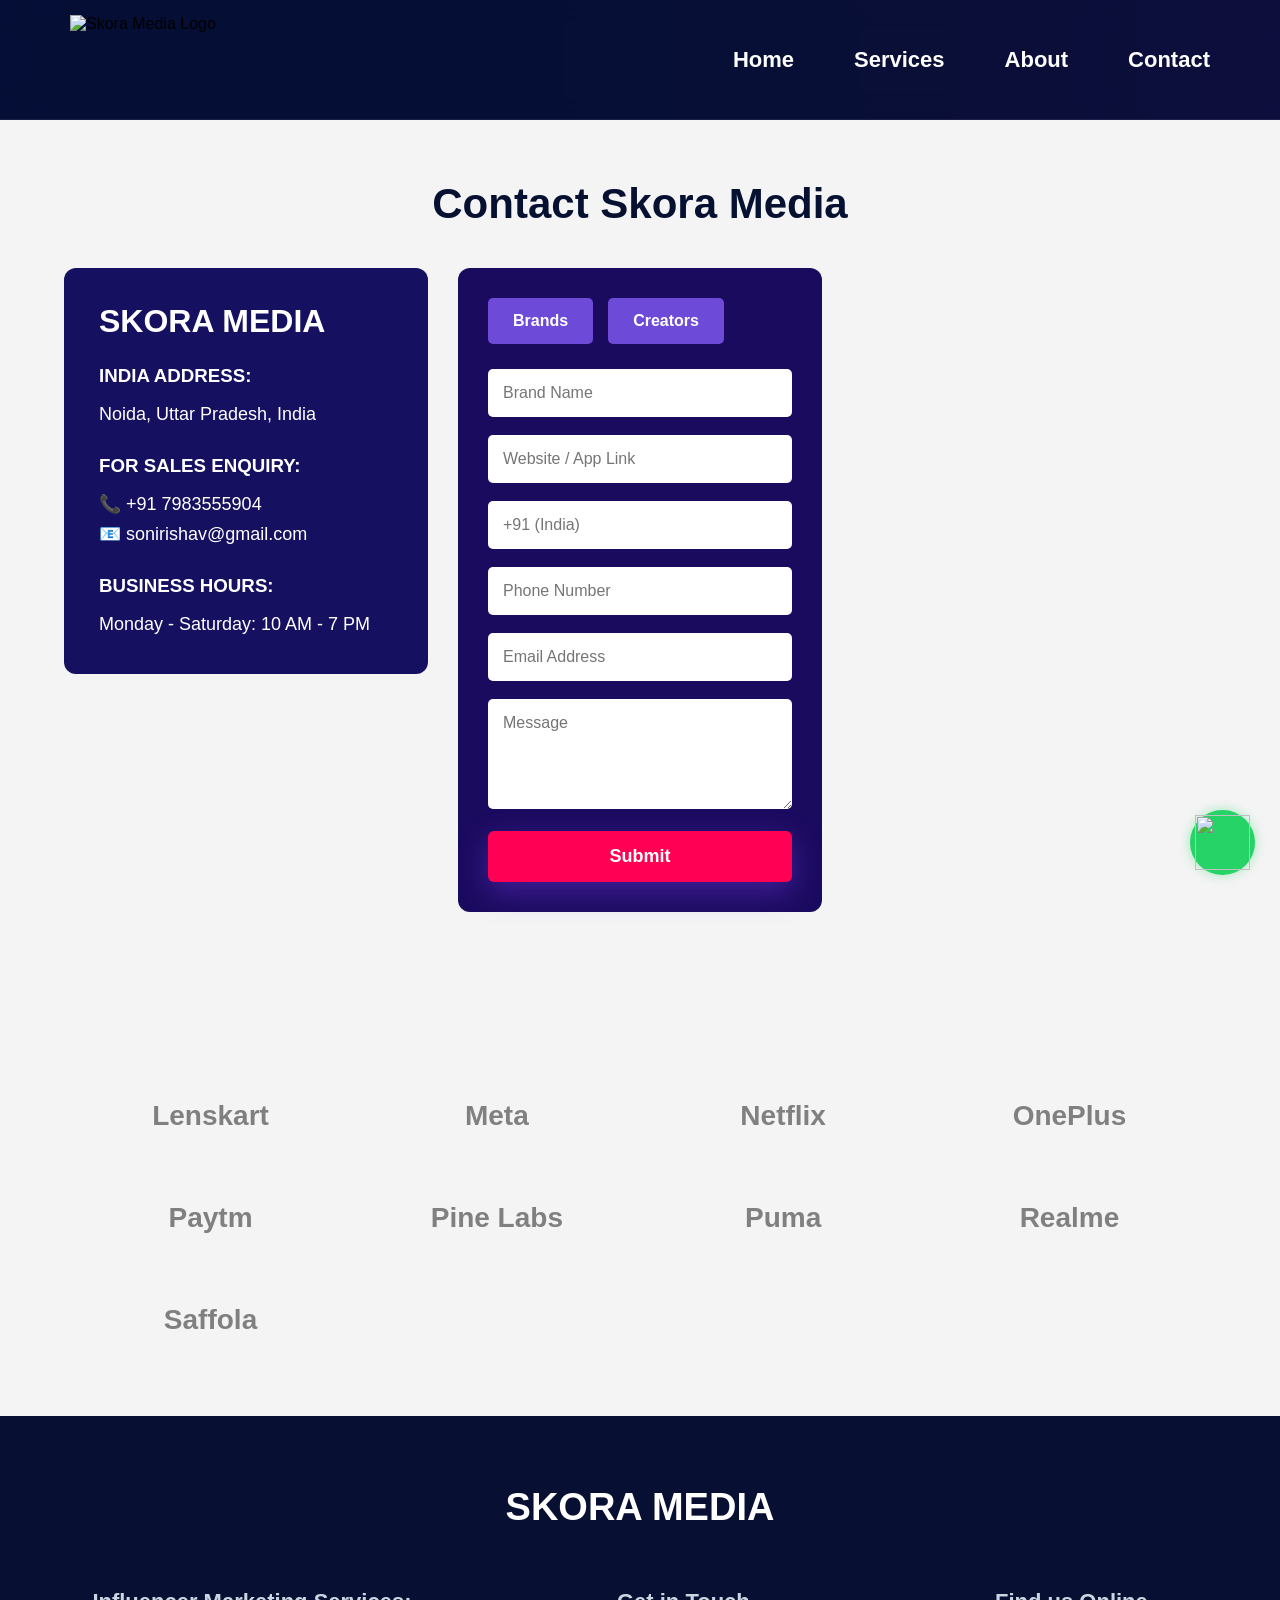
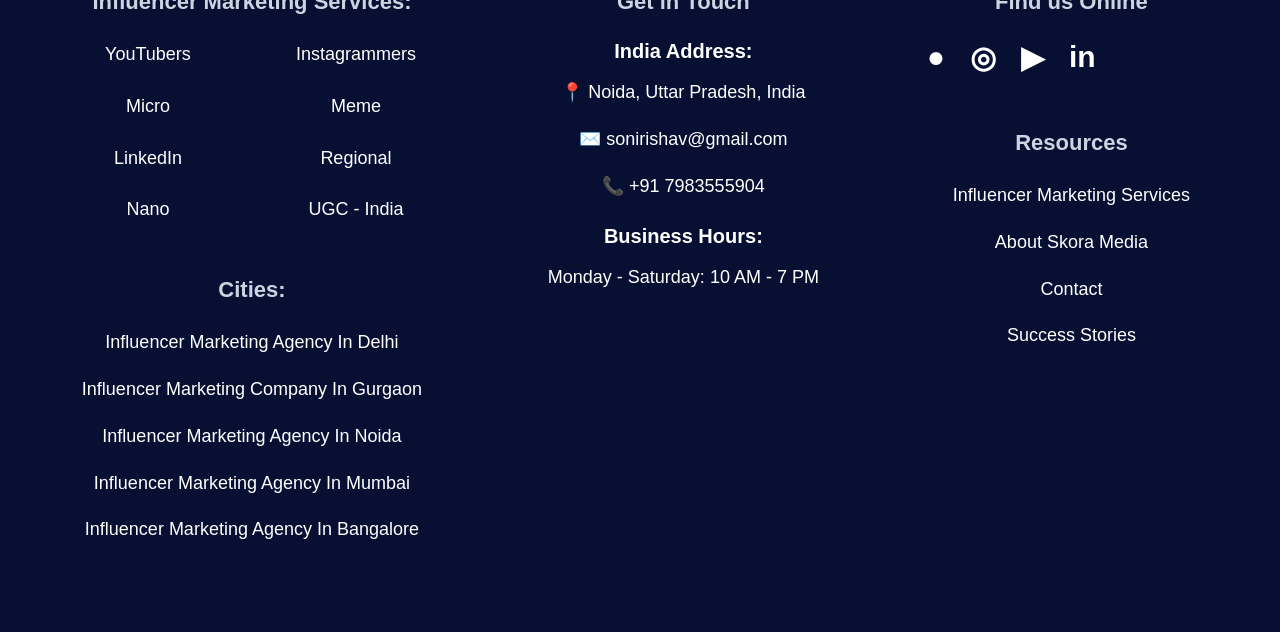
==== contact.html @ dc4158f2 "Add files via upload" ====
<!DOCTYPE html>
<html lang="en">
<head>
    <meta charset="UTF-8">
    <title>Contact Skora Media</title>
    <link rel="stylesheet" href="style.css">
</head>
<body>

<nav>
    <div class="logo">
        <img src="images/skora-logo.png" alt="Skora Media Logo">
    </div>

    <ul>
        <li><a href="index.html">Home</a></li>
        <li><a href="index.html#services">Services</a></li>
        <li><a href="index.html#about">About</a></li>
        <li><a href="contact.html">Contact</a></li>
    </ul>
</nav>

<section class="contact-page">
    <h1>Contact Skora Media</h1>

    <div class="contact-layout">

        <div class="contact-info">
            <h2>SKORA MEDIA</h2>

            <h3>INDIA ADDRESS:</h3>
            <p>Noida, Uttar Pradesh, India</p>

            <h3>FOR SALES ENQUIRY:</h3>
            <p>📞 +91 7983555904</p>
            <p>📧 sonirishav@gmail.com</p>

            <h3>BUSINESS HOURS:</h3>
            <p>Monday - Saturday: 10 AM - 7 PM</p>
        </div>

        <form class="contact-page-form">
            <div class="tabs">
                <span>Brands</span>
                <span>Creators</span>
            </div>

            <input type="text" placeholder="Brand Name">
            <input type="text" placeholder="Website / App Link">
            <input type="text" placeholder="+91 (India)">
            <input type="tel" placeholder="Phone Number">
            <input type="email" placeholder="Email Address">
            <textarea placeholder="Message"></textarea>

            <button type="submit">Submit</button>
        </form>

        <div class="map-box">
            <iframe
                src="https://www.google.com/maps?q=Noida,India&output=embed"
                width="100%"
                height="100%"
                style="border:0;"
                loading="lazy">
            </iframe>
        </div>

    </div>
</section>

<a href="https://wa.me/917983555904" class="whatsapp-btn" target="_blank">
    <img src="https://upload.wikimedia.org/wikipedia/commons/6/6b/WhatsApp.svg">
</a>
<section class="contact-brands">
    <div class="brand-logo-grid">
        <span>Lenskart</span>
        <span>Meta</span>
        <span>Netflix</span>
        <span>OnePlus</span>
        <span>Paytm</span>
        <span>Pine Labs</span>
        <span>Puma</span>
        <span>Realme</span>
        <span>Saffola</span>
    </div>
</section>

<footer class="contact-footer">
    <div class="footer-logo">
        <h2>SKORA MEDIA</h2>
    </div>

    <div class="footer-grid">

        <div>
            <h3>Influencer Marketing Services:</h3>
            <div class="footer-links-two">
                <a href="#">YouTubers</a>
                <a href="#">Instagrammers</a>
                <a href="#">Micro</a>
                <a href="#">Meme</a>
                <a href="#">LinkedIn</a>
                <a href="#">Regional</a>
                <a href="#">Nano</a>
                <a href="#">UGC - India</a>
            </div>

            <h3>Cities:</h3>
            <a href="#">Influencer Marketing Agency In Delhi</a>
            <a href="#">Influencer Marketing Company In Gurgaon</a>
            <a href="#">Influencer Marketing Agency In Noida</a>
            <a href="#">Influencer Marketing Agency In Mumbai</a>
            <a href="#">Influencer Marketing Agency In Bangalore</a>
        </div>

        <div>
            <h3>Get in Touch</h3>

            <h4>India Address:</h4>
            <p>📍 Noida, Uttar Pradesh, India</p>
            <p>✉️ sonirishav@gmail.com</p>
            <p>📞 +91 7983555904</p>

            <h4>Business Hours:</h4>
            <p>Monday - Saturday: 10 AM - 7 PM</p>
        </div>

        <div>
            <h3>Find us Online</h3>

            <div class="social-icons">
                <span>●</span>
                <span>◎</span>
                <span>▶</span>
                <span>in</span>
            </div>

            <h3>Resources</h3>
            <a href="index.html#services">Influencer Marketing Services</a>
            <a href="index.html#about">About Skora Media</a>
            <a href="index.html#contact">Contact</a>
            <a href="index.html#success">Success Stories</a>
        </div>

    </div>
</footer>

</body>
</html>
---- style.css ----
*{
    margin:0;
    padding:0;
    box-sizing:border-box;
    font-family:Arial, sans-serif;
}

html{
    scroll-behavior:smooth;
}

body{
    background:
    radial-gradient(circle at 15% 30%, rgba(120,0,255,0.25), transparent 30%),
    radial-gradient(circle at 90% 50%, rgba(140,0,255,0.25), transparent 35%),
    linear-gradient(
        90deg,
        #020b3f 0%,
        #03185a 40%,
        #1d1464 70%,
        #3b118b 100%
    );
}

/* Navbar */
nav{
    height: 120px;
    display:flex;
    justify-content:space-between;
    align-items:center;
    padding:0 70px;
    background: rgba(7,15,47,0.85);
    backdrop-filter: blur(15px);
    border-bottom:1px solid rgba(255,255,255,0.08);
    overflow: visible;
}

.logo img{
    width: 280px;
    height: auto;
    display: block;
}


ul{
    display:flex;
    list-style:none;
    gap:60px;
}

ul li a{
    color:white;
    text-decoration:none;
    font-size:22px;
    font-weight:600;
}
ul li a{
    color:white;
    text-decoration:none;
    font-size:22px;
    font-weight:600;
}

/* YAHAN NICHE PASTE KARO */

ul li{
    position: relative;
}


/* Iske baad tumhara purana code */
nav ul li:first-child a::after

nav ul li:first-child a::after{
    content: "";
    position: absolute;
    left: 0;
    bottom: -28px;
    width: 70px;
    height: 4px;
    background: #7b4dff;
}

ul li a:hover{
    color:#facc15;
}

/* Hero */
.hero{
    min-height:100vh;
    display:grid;
    grid-template-columns:42% 52%;
    align-items:center;
    justify-content:space-between;
    padding:60px 70px 80px;
    gap:40px;
    background:
        radial-gradient(circle at 72% 20%, rgba(124,58,237,0.45), transparent 35%),
        radial-gradient(circle at 25% 75%, rgba(236,72,153,0.20), transparent 30%),
        #070f2f;
    overflow:hidden;
    align-items: center;
padding-top: 20px;
}

.hero-left{
    z-index:5;
    margin-top: -80px;
}

.hero-left h1{
    font-size:72px;
    line-height:1.1;
    margin-bottom:28px;
    font-weight:900;
    color:white;
    text-shadow:0 4px 20px rgba(0,0,0,0.3);
}


.hero-left h1 span{
    background:linear-gradient(90deg,#7c3aed,#06b6d4);
    -webkit-background-clip:text;
    color:transparent;
}

.hero-left p{
    font-size:22px;
    line-height:1.8;
    color:#e5e7eb;
    margin-bottom:35px;
}

button{
    background:linear-gradient(90deg,#7c3aed,#ec4899);
    color:white;
    border:none;
    padding:16px 34px;
    border-radius:50px;
    font-size:18px;
    font-weight:700;
    cursor:pointer;
    transition:0.3s;
    box-shadow:0 10px 30px rgba(124,58,237,0.4);
}

button:hover{
    transform:translateY(-5px);
    box-shadow:0 15px 40px rgba(124,58,237,0.6);
}


/* Hero Images */
.hero-right{
    position: relative;
    width: 650px;
    height: 800px;
}
.hero-right::before{
    content:"";
    position:absolute;
    width:520px;
    height:520px;
    background:radial-gradient(circle,#7c3aed,transparent 65%);
    filter:blur(85px);
    opacity:0.45;
    right:20px;
    top:40px;
}

.video-card{
    border-radius: 24px;
    overflow: hidden;
    box-shadow: 0 25px 60px rgba(0,0,0,0.35);
    border: 1px solid rgba(255,255,255,0.15);
}


.video-card:hover{
    transform: translateY(-8px);
    transition: 0.4s ease;
}

.video-card img{
    width:100%;
    height:100%;
    object-fit:cover;
    border-radius:30px;
}
.video-card video{
    width: 100%;
    height: 100%;
    object-fit: cover;
    display: block;
}


/* Only 3 premium cards */
.card1{
    position: absolute;
    width: 360px;
    height: 220px;
    top: 20px;
    left: 220px;
}

.card2{
    position: absolute;
    width: 360px;
    height: 220px;
    top: 270px;
    left: 120px;
}

.card3{
    position: absolute;
    width: 360px;
    height: 220px;
    top: 520px;
    left: 220px;
}
.card5{
    display:none;
}

/* Stats */
.stats{
    grid-column:1 / -1;
    display:flex;
    justify-content:center;
    align-items:center;
    gap:70px;
    padding:50px 30px;

    background: linear-gradient(
    90deg,
    #06145f 0%,
    #03185a 40%,
    #1d1464 70%,
    #3b118b 100%
    );

    border:1px solid rgba(255,255,255,0.08);
    border-radius:25px;
    max-width:1200px;
    width:100%;
    margin:30px auto 0;
    box-shadow:0 20px 55px rgba(0,0,0,0.45);
}

.stats div{
    text-align:center;
}

.stats h2{
    color:#facc15;
    font-size:48px;
    margin-bottom:8px;
}

.stats p{
    font-size:18px;
    color:#cbd5e1;
}

/* Services */
.services{
    padding:90px 80px;
    text-align:center;
    background:linear-gradient(180deg,#070f2f,#0b1437);
}

.services h2{
    font-size:45px;
    margin-bottom:45px;
    color:white;
}

.service-container{
    display:grid;
    grid-template-columns:repeat(2,1fr);
    gap:28px;
    max-width:1200px;
    margin:0 auto;
}

.card{
    background:rgba(22,33,62,0.86);
    border:1px solid rgba(255,255,255,0.10);
    backdrop-filter:blur(10px);
    padding:35px;
    border-radius:22px;
    text-align:left;
    box-shadow:0 18px 45px rgba(0,0,0,0.38);
    transition:0.3s;
}

.card:hover{
    transform:translateY(-10px);
    border:1px solid #8b5cf6;
}

.card h3{
    color:#8b5cf6;
    font-size:25px;
    margin-bottom:16px;
}

.card p{
    font-size:18px;
    line-height:1.7;
}

/* About + Contact */
#about p,
#contact p{
    max-width:850px;
    margin:12px auto;
    font-size:20px;
    line-height:1.8;
    text-align:center;
}

#contact .card{
    max-width:700px;
    margin:0 auto;
    text-align:center;
}

/* Footer */
footer{
    text-align:center;
    padding:30px;
    background:#050b24;
}

footer p{
    font-size:17px;
    color:#cbd5e1;
}

/* Mobile */
@media(max-width:768px){

    nav{
        flex-direction:column;
        gap:18px;
        padding:20px;
    }

    ul{
        flex-wrap:wrap;
        justify-content:center;
        gap:18px;
    }

    .hero{
        grid-template-columns:1fr;
        padding:50px 20px;
        text-align:center;
    }

    .hero-left h1{
        font-size:42px;
    }

    .hero-left p{
        font-size:18px;
    }

    .hero-right{
        width:100%;
        height:560px;
    }

    .video-card{
        border-radius:24px;
    }

    .video-card img{
        border-radius:24px;
    }

    .card1{
        width:180px;
        height:230px;
        top:0;
        left:50%;
        transform:translateX(-50%);
    }

    .card2{
        width:160px;
        height:210px;
        top:220px;
        left:25px;
    }

    .card3{
        width:160px;
        height:210px;
        top:220px;
        right:25px;
        left:auto;
    }

    .stats{
        flex-wrap:wrap;
        gap:25px;
        padding:35px 20px;
    }

    .stats div{
        width:40%;
    }

    .stats h2{
        font-size:34px;
    }

    .services{
        padding:60px 20px;
    }

    .service-container{
        grid-template-columns:1fr;
    }
}
.why-choose{
    padding:90px 80px;
    background:#070f2f;
    text-align:center;
}

.why-choose h2{
    font-size:45px;
    margin-bottom:45px;
}

.why-container{
    display:grid;
    grid-template-columns:repeat(4, minmax(220px,1fr));
    gap:25px;
    max-width:1200px;
    margin:0 auto;
}

.why-box{
    background:rgba(22,33,62,0.9);
    border:1px solid rgba(255,255,255,0.1);
    padding:30px;
    border-radius:22px;
    transition:0.3s;
}

.why-box:hover{
    transform:translateY(-10px);
    border-color:#8b5cf6;
}

.why-box h3{
    color:#facc15;
    margin-bottom:15px;
}

.why-box p{
    color:#cbd5e1;
    line-height:1.6;
}

@media(max-width:768px){
    .why-choose{
        padding:60px 20px;
    }

    .why-container{
        grid-template-columns:1fr;
    }
}
.process{
    padding:100px 80px;
    text-align:center;
    background:#0b1437;
}

.process h2{
    font-size:45px;
    margin-bottom:60px;
}

.process-container{
    display:flex;
    justify-content:center;
    gap:30px;
    flex-wrap:wrap;
}

.process-step{
    width:250px;
    padding:35px;
    background:rgba(255,255,255,0.05);
    border-radius:25px;
    border:1px solid rgba(255,255,255,0.08);
    transition:0.4s;
}

.process-step:hover{
    transform:translateY(-10px);
    border-color:#8b5cf6;
}

.process-step span{
    font-size:40px;
    font-weight:bold;
    color:#facc15;
}

.process-step h3{
    margin:15px 0;
}

.process-step p{
    color:#cbd5e1;
}
.brands{
    padding:80px 20px;
    text-align:center;
    background:#070f2f;
}

.brands h2{
    font-size:42px;
    margin-bottom:40px;
}

.brand-slider{
    overflow:hidden;
    max-width:1100px;
    margin:auto;
}

.brand-track{
    display:flex;
    gap:70px;
    animation:scrollBrands 15s linear infinite;
}

.brand-track span{
    font-size:32px;
    font-weight:bold;
    color:#cbd5e1;
    white-space:nowrap;
}

@keyframes scrollBrands{
    0%{
        transform:translateX(0);
    }
    100%{
        transform:translateX(-50%);
    }
}
.testimonials{
    padding:100px 80px;
    text-align:center;
    background:#070f2f;
}

.testimonials h2{
    font-size:48px;
    margin-bottom:50px;
}

.testimonial-container{
    display:grid;
    grid-template-columns:repeat(3,1fr);
    gap:30px;
    max-width:1200px;
    margin:0 auto;
}

.testimonial-card{
    background:rgba(22,33,62,0.88);
    border:1px solid rgba(255,255,255,0.1);
    padding:35px;
    border-radius:24px;
    text-align:left;
    box-shadow:0 18px 45px rgba(0,0,0,0.35);
}

.testimonial-card p{
    font-size:18px;
    line-height:1.7;
    color:#e5e7eb;
    margin-bottom:25px;
}

.testimonial-card h3{
    color:#facc15;
    margin-bottom:10px;
    font-size:22px;
}

.testimonial-card span{
    font-size:20px;
}

@media(max-width:768px){
    .testimonial-container{
        grid-template-columns:1fr;
    }

    .testimonials{
        padding:60px 20px;
    }
}

@media(max-width:768px){
    .testimonial-container{
        grid-template-columns:1fr;
    }

    .testimonials{
        padding:60px 20px;
    }
}
.footer{
    background:#050b25;
    padding:70px 80px 20px;
    border-top:1px solid rgba(255,255,255,0.08);
}

.footer-container{
    display:grid;
    grid-template-columns:2fr 1fr 1fr 1fr;
    gap:40px;
}

.footer-col h2{
    color:#8b5cf6;
    margin-bottom:15px;
}

.footer-col h3{
    margin-bottom:15px;
    color:#facc15;
}

.footer-col p,
.footer-col a{
    color:#cbd5e1;
    text-decoration:none;
    display:block;
    margin-bottom:12px;
    transition:0.3s;
}

.footer-col a:hover{
    color:#8b5cf6;
}

.footer-bottom{
    text-align:center;
    margin-top:40px;
    padding-top:20px;
    border-top:1px solid rgba(255,255,255,0.08);
    color:#94a3b8;
}

@media(max-width:768px){

    .footer{
        padding:50px 20px;
    }

    .footer-container{
        grid-template-columns:1fr;
        text-align:center;
    }
}
.why-choose,
.process,
.testimonials,
.services,
.brands{
    width:100%;
    max-width:100%;
    margin:0;
}

.why-container,
.process-container,
.testimonial-container{
    max-width:1200px;
    width:100%;
    margin:0 auto;
}

.testimonial-container{
    display:grid !important;
    grid-template-columns:repeat(3, 1fr) !important;
    gap:30px !important;
}

.testimonial-card{
    min-height:260px;
    text-align:left !important;
}

@media(max-width:768px){
    .testimonial-container{
        grid-template-columns:1fr !important;
    }
}
.process{
    padding:60px 10%;
    background:#0b1437;
    text-align:center;
}

.process h2{
    font-size:42px;
    color:white;
    margin-bottom:50px;
}

.process-container{
    display:flex;
    justify-content:center;
    gap:25px;
    flex-wrap:wrap;
}


.process-step{
    width:250px;
    padding:30px 20px;
    background:#16224f;
    border-radius:15px;
    color:white;
    transition:0.3s;
    border:1px solid rgba(255,255,255,0.1);
}

.process-step:hover{
    transform:translateY(-10px);
}

.process-step span{
    font-size:40px;
    font-weight:bold;
    color:#ff4d4d;
}

.process-step h3{
    color:white;
    margin:15px 0;
}

.process-step p{
    font-size: 15px;
    color: #555;
    line-height: 1.6;
}
.hero h1 {
  font-size: 64px;
  line-height: 1.15;
  letter-spacing: -1px;
}

.hero p {
  max-width: 650px;
  line-height: 1.7;
}

.hero button,
.hero a.btn,
.contact-btn {
  box-shadow: 0 0 28px rgba(139, 92, 246, 0.45);
  transition: 0.3s ease;
}

.hero button:hover,
.hero a.btn:hover,
.contact-btn:hover {
  transform: translateY(-4px);
}

.card,
.service-card,
.stat-box {
  transition: 0.3s ease;
}

.card:hover,
.service-card:hover,
.stat-box:hover {
  transform: translateY(-8px);
  box-shadow: 0 20px 50px rgba(139, 92, 246, 0.18);
}
/* premium aniimation */
.video-card{
  animation: floatCard 4s ease-in-out infinite;
}

.card2{
  animation-delay: .5s;
}

.card3{
  animation-delay: 1s;
}

@keyframes floatCard{
  0%{ transform: translateY(0); }
  50%{ transform: translateY(-18px); }
  100%{ transform: translateY(0); }
}

.hero-right::before{
  content:"";
  position:absolute;
  width:420px;
  height:420px;
  background:#8b5cf6;
  filter:blur(140px);
  opacity:.35;
  border-radius:50%;
  z-index:-1;
}
.video-card{
  overflow: hidden;
}

.video-card video{
  width: 100%;
  height: 100%;
  object-fit: cover;
  border-radius: 20px;
  display: block;
}
.video-card{
  overflow:hidden;
  background-image:url("images/creator1.jpg.jpg");
  background-size:cover;
  background-position:center;
}

.video-card video{
  width:100%;
  height:100%;
  object-fit:cover;
  display:block;
}
.video-card video{
  width:100%;
  height:100%;
  object-fit:cover;
  border-radius:20px;
  display:block;
}
.video-card{
  overflow: hidden;
}

.video-card video{
  width: 100%;
  height: 100%;
  object-fit: cover;
  border-radius: 20px;
  display: block;
}
.video-card video{
    width:100%;
    height:100%;
    object-fit:cover;
    border-radius:20px;
    display:block;
}
.video-card video {
  width: 100%;
  height: 100%;
  object-fit: cover;
  border-radius: 25px;
  display: block;
}
.video-card video{
    width:100%;
    height:100%;
    object-fit:cover;
    border-radius:25px;
    box-shadow: 0 15px 40px rgba(138, 43, 226, 0.4);
}
@media (max-width: 768px){
    .hero-right{
        width: 100%;
        height: auto;
        display: flex;
        flex-direction: column;
        gap: 18px;
        margin-top: 40px;
    }

    .video-card{
        position: relative;
        width: 100%;
        height: 210px;
        top: auto;
        left: auto;
        border-radius: 20px;
    }

    .video-card video{
        border-radius: 20px;
    }
}
.video-card3{
    display: contents;
}

.card3{
    left: 120px !important;
    right: auto !important;
    transform: none !important;
}
@media (max-width: 768px){
    .card1,
    .card2,
    .card3{
        width: 100% !important;
        left: 0 !important;
        right: 0 !important;
        margin: 0 auto !important;
    }
}
@media (max-width: 768px){

    nav{
        background: white;
        padding: 18px 25px;
    }

    .logo{
        color: #111;
        font-size: 28px;
        background : transparent;
    }

    nav ul{
        display: none;
    }

    .hero{
        flex-direction: column;
        text-align: center;
        padding: 45px 25px;
        min-height: auto;
    }

    .hero-left h1{
        font-size: 48px;
        line-height: 1.35;
    }

    .hero-left p{
        font-size: 22px;
        line-height: 1.8;
        max-width: 420px;
        margin: 25px auto;
    }

    .hero-left button{
        display: none;
    }

    .hero-right{
        margin-top: 30px;
        width: 100%;
    }
}
.contact-section{
    padding:80px 10%;
    background:#111;
}

.contact-container{
    display:flex;
    justify-content:space-between;
    align-items:center;
    gap:50px;
    flex-wrap:wrap;
}

.contact-text{
    flex:1;
}

.contact-text h2{
    font-size:42px;
    color:#fff;
    margin-bottom:20px;
}

.contact-text p{
    color:#bbb;
    line-height:1.8;
}

.contact-form{
    flex:1;
    background:rgba(255,255,255,0.05);
    padding:30px;
    border-radius:20px;
    border:1px solid rgba(255,255,255,0.1);
}

.contact-form input,
.contact-form textarea{
    width:100%;
    padding:15px;
    margin-bottom:15px;
    border:none;
    border-radius:10px;
    background:rgba(255,255,255,0.08);
    color:white;
}

.contact-form textarea{
    height:120px;
    resize:none;
}

.contact-form button{
    width:100%;
    padding:15px;
    background:#7b61ff;
    color:white;
    border:none;
    border-radius:10px;
    font-size:16px;
    font-weight:bold;
    cursor:pointer;
}
@media (max-width:768px){

    .contact-container{
        flex-direction:column;
    }

    .contact-text{
        text-align:center;
    }

    .contact-text h2{
        font-size:32px;
    }

    .contact-form{
        width:100%;
    }

}
.contact-form{
    box-shadow:0 0 30px rgba(123,97,255,0.25);
}

.contact-form input:focus,
.contact-form textarea:focus{
    outline:none;
    box-shadow:0 0 15px rgba(123,97,255,0.5);
}

.contact-form button:hover{
    background:#5f45ff;
    transform:translateY(-3px);
    transition:0.3s;
}
.process-section{
    padding:80px 10%;
    background: transparent;
    text-align:center;
}

.process-section h2{
    color:#fff;
    font-size:42px;
    margin-bottom:50px;
}

.process-container{
    display:grid;
    grid-template-columns:repeat(auto-fit,minmax(250px,1fr));
    gap:25px;
}

.process-box{
    background:rgba(255,255,255,0.05);
    border:1px solid rgba(255,255,255,0.1);
    border-radius:20px;
    padding:30px;
    transition:0.3s;
}

.process-box:hover{
    transform:translateY(-10px);
    box-shadow:0 0 25px rgba(123,97,255,0.4);
}

.process-box span{
    display:inline-block;
    font-size:40px;
    font-weight:bold;
    color:#7b61ff;
    margin-bottom:15px;
}

.process-box h3{
    color:#fff;
    margin-bottom:15px;
}

.process-box p{
    color:#bbb;
    line-height:1.6;
}
.influencer-section{
    padding:80px 10%;
    text-align:center;
    background: transparent;
}

.influencer-section h2{
    font-size:42px;
    color:#fff;
    margin-bottom:15px;
}

.influencer-section p{
    color:#bbb;
    margin-bottom:40px;
}

.influencer-grid{
    display:grid;
    grid-template-columns:repeat(auto-fit,minmax(250px,1fr));
    gap:25px;
}

.influencer-card{
    background:rgba(255,255,255,0.05);
    border:1px solid rgba(255,255,255,0.1);
    padding:35px;
    border-radius:20px;
    color:#fff;
    font-size:20px;
    font-weight:600;
    transition:0.3s;
}

.influencer-card:hover{
    transform:translateY(-10px);
    box-shadow:0 0 25px rgba(123,97,255,0.4);
    border-color:#7b61ff;
}
.campaign-results{
    padding:80px 10%;
    text-align:center;
    background: transparent;
}

.campaign-results h2{
    font-size:42px;
    color:#fff;
    margin-bottom:15px;
}

.campaign-results > p{
    color:#bbb;
    margin-bottom:45px;
}

.results-grid{
    display:grid;
    grid-template-columns:repeat(auto-fit,minmax(220px,1fr));
    gap:25px;
}

.result-card{
    background:rgba(255,255,255,0.06);
    border:1px solid rgba(255,255,255,0.12);
    border-radius:20px;
    padding:35px 20px;
    transition:0.3s;
}

.result-card h3{
    font-size:42px;
    color:#7b61ff;
    margin-bottom:10px;
}

.result-card p{
    color:#fff;
    font-size:18px;
}

.result-card:hover{
    transform:translateY(-10px);
    box-shadow:0 0 25px rgba(123,97,255,0.4);
}
.faq-section{
    padding:80px 10%;
    background:#111;
    text-align:center;
}

.faq-section h2{
    font-size:42px;
    color:#fff;
    margin-bottom:50px;
}

.faq-container{
    max-width:900px;
    margin:auto;
}

.faq-item{
    background:rgba(255,255,255,0.05);
    border:1px solid rgba(255,255,255,0.1);
    border-radius:15px;
    padding:25px;
    margin-bottom:20px;
    text-align:left;
    transition:0.3s;
}

.faq-item:hover{
    transform:translateY(-5px);
    box-shadow:0 0 20px rgba(123,97,255,0.3);
}

.faq-item h3{
    color:#fff;
    margin-bottom:10px;
}

.faq-item p{
    color:#bbb;
    line-height:1.7;
}
.case-study-section{
    padding:80px 10%;
    text-align:center;
    background: transparent;
}

.case-study-section h2{
    color:#fff;
    font-size:42px;
    margin-bottom:15px;
}

.case-study-section p{
    color:#bbb;
    margin-bottom:40px;
}

.case-study-grid{
    display:grid;
    grid-template-columns:repeat(auto-fit,minmax(280px,1fr));
    gap:25px;
}

.case-study-card{
    background:rgba(255,255,255,0.05);
    border:1px solid rgba(255,255,255,0.1);
    border-radius:20px;
    padding:30px;
    transition:0.4s;
}

.case-study-card:hover{
    transform:translateY(-10px);
    box-shadow:0 0 25px rgba(123,97,255,0.4);
    border-color:#7b61ff;
}

.case-study-card h3{
    color:#fff;
    margin-bottom:15px;
}

.case-study-card p{
    color:#bbb;
    line-height:1.7;
}

.case-study-card span{
    color:#7b61ff;
    font-size:18px;
    font-weight:bold;
}
.whatsapp-btn{
  position: fixed;
  right: 25px;
  bottom: 25px;
  width: 65px;
  height: 65px;
  background: #25D366;
  border-radius: 50%;
  display: flex;
  align-items: center;
  justify-content: center; 
  box-shadow: 0 0 12px rgba(37, 211, 102, 0.4);
  z-index: 99999;
}

.whatsapp-btn img{
    width: 55px;
    height: 55px;
    
}

.whatsapp-btn:hover{
    transform: scale(1.1);
}

.floating-whatsapp{
    position:fixed;
    bottom:20px;
    right:20px;
    width:60px;
    height:60px;
    background:#25D366;
    color:white;
    border-radius:50%;
    display:flex;
    justify-content:center;
    align-items:center;
    font-size:28px;
    text-decoration:none;
    z-index:9999;
    box-shadow:0 0 20px rgba(37,211,102,0.5);
}

.floating-whatsapp:hover{
    transform:scale(1.1);
}
.hero{
    position:relative;
    overflow:hidden;
}

.hero::before{
    content:"";
    position:absolute;
    width:350px;
    height:350px;
    background:rgba(124,58,237,0.35);
    border-radius:50%;
    filter:blur(90px);
    top:80px;
    left:50px;
    animation:floatGlow 6s ease-in-out infinite alternate;
}

.hero::after{
    content:"";
    position:absolute;
    width:300px;
    height:300px;
    background:rgba(6,182,212,0.25);
    border-radius:50%;
    filter:blur(90px);
    bottom:60px;
    right:80px;
    animation:floatGlow 7s ease-in-out infinite alternate;
}

@keyframes floatGlow{
    from{
        transform:translateY(0);
    }
    to{
        transform:translateY(-30px);
    }
}
@media(max-width:768px){

    .hero{
        flex-direction:column;
        text-align:center;
        padding:120px 6% 60px;
    }

    .hero-left h1{
        font-size:42px;
    }

    .hero-left p{
        font-size:16px;
    }

    button{
        padding:14px 28px;
        font-size:16px;
    }

    .hero-right{
        margin-top:40px;
    }

    .video-card{
        position:static;
        width:100%;
        margin-bottom:20px;
    }
}
#topBtn{
    position: fixed;
    bottom: 100px;
    right: 8px;
    background: transparent; /* circle hata diya */
    border: none;
    color: #ffcc00; /* yellow arrow */
    font-size: 40px;
    font-weight: bold;
    cursor: pointer;
    display: none;
    z-index: 9999;
    box-shadow: none;
}

#topBtn:hover{
    transform: translateY(-5px);
}
.logo img{
    height: 100px;
    width: auto;
    display: block;
    margin-top: 10px;
}
html, body{
    overflow-x: hidden;
}

@media (max-width: 768px){

    nav{
        padding: 10px 20px;
    }

    nav ul{
        gap: 15px;
        font-size: 14px;
    }

    .logo img{
        height: 80px;
    }

    .hero{
        flex-direction: column;
        padding: 60px 20px;
        text-align: center;
        overflow: hidden;
    }

    .hero-left,
    .hero-right{
        width: 100%;
    }

    .hero-left h1{
        font-size: 38px;
        line-height: 1.2;
    }

    .hero-right{
        height: auto;
        display: flex;
        flex-direction: column;
        align-items: center;
        gap: 25px;
        margin-top: 30px;
    }

    .video-card{
        position: static !important;
        width: 90% !important;
        max-width: 360px;
        height: 200px;
    }

    .video-card video{
        width: 100%;
        height: 100%;
        object-fit: cover;
    }

    .stats,
    .service-container,
    .why-container,
    .process-container,
    .testimonial-container,
    .results-grid,
    .influencer-grid,
    .case-study-grid{
        grid-template-columns: 1fr !important;
        flex-direction: column;
    }
}
.why-choose h2,
.testimonials h2,
.client-section h2,
.process-section h2{
    color: #fff !important;
}
.why-choose,
.testimonials,
.client-section{
    color: white;
}
/* FINAL MOBILE HEADER FIX */
@media (max-width: 768px){

    nav{
        background: linear-gradient(90deg, #020b3f, #2a1265) !important;
        padding: 18px 20px !important;
        height: auto !important;
        display: flex !important;
        flex-direction: column !important;
        align-items: center !important;
        gap: 15px !important;
    }

    .logo{
        background: transparent !important;
    }

    .logo img{
        width: 280px !important;
        height: auto !important;
        display: block !important;
        background: transparent !important;
    }

    nav ul{
        display: none !important;
    }

    .hero-left h1,
    .hero-left h1 span{
        color: white !important;
    }
}
@media (max-width: 768px){

    nav{
        padding: 18px 0 !important;
    }

    .logo{
        width: 100% !important;
        display: flex !important;
        justify-content: center !important;
        align-items: center !important;
        background: transparent !important;
    }

    .logo img{
        width: 480px important;
        max-width: 90% !important;
        height: auto !important;
        object-fit: contain !important;
        display: block !important;
    }
}
@media (max-width:768px){
    .hero-left{
        margin-top: 30px !important;
    }
}
.navbar ul li{
    position: relative;
}
nav,
nav ul,
nav ul li{
    overflow: visible !important;
}




.mega-dropdown:hover .mega-menu{
    display: grid !important;
}

.mega-menu div{
    display: flex !important;
    flex-direction: column !important;
    gap: 15px !important;
}

.mega-menu h3{
    color: #ff0055 !important;
    font-size: 20px !important;
}

.mega-menu a{
    display: block !important;
    color: #071433 !important;
    font-size: 17px !important;
    text-decoration: none !important;
}
.mega-menu{
    height: 350px !important;
    color: #071433 !important;
}

.mega-menu > div{
    display: block !important;
}

.mega-menu h3,
.mega-menu a{
    display: block !important;
    visibility: visible !important;
    opacity: 1 !important;
}
.services-item{
    position: static !important;
}

.services-mega-box{
    display: none !important;
    position: fixed !important;

    top: 105px !important;

    left: 52% !important;
    transform: translateX(-50%) !important;

    width: 980px !important;
    max-width: 82vw !important;

    min-height: 300px !important;

    background: rgba(238,241,247,0.97) !important;

    padding: 35px 45px !important;

    z-index: 999999 !important;

    grid-template-columns: repeat(4,1fr) !important;
    gap: 38px !important;

    border-top: 4px solid #ff0055 !important;
    border-radius: 0 0 18px 18px !important;

    box-shadow: 0 20px 70px rgba(0,0,0,0.35) !important;
}

.services-item:hover .services-mega-box{
    display: grid !important;
}

.services-mega-box div{
    display: flex;
    flex-direction: column;
    gap: 14px;
}

.services-mega-box h3{
    color: #ff0055 !important;
    font-size: 20px;
}

.services-mega-box a{
    color: #071433 !important;
    font-size: 17px;
    text-decoration: none;
}
.mega-menu{
    display: none !important;
}

.services-item:hover .services-mega-box{
    display: grid !important;
}
/* FINAL SERVICES MEGA MENU FIX */
.mega-menu{
    display: none !important;
    border: none !important;
    background: transparent !important;
}

.services-mega-box{
    display: none !important;
    position: fixed !important;
    top: 105px !important;
    left: 10% !important;
    width: 80% !important;
    min-height: 330px !important;
    background: #eef1f7 !important;
    padding: 35px 50px !important;
    z-index: 999999 !important;
    grid-template-columns: repeat(4, 1fr) !important;
    gap: 40px !important;
}

.services-item:hover .services-mega-box{
    display: grid !important;
}

.services-mega-box h3{
    color: #ff0055 !important;
}

.services-mega-box a{
    display: block !important;
    color: #071433 !important;
    font-size: 17px !important;
    text-decoration: none !important;
    margin: 8px 0 !important;
}
.services-mega-box{
    display:none;
    position:absolute;
    top:60px;
    left:-500px;
    width:1000px;
    background:#eef1f7;
    padding:30px;
    z-index:999999;
    grid-template-columns:repeat(4,1fr);
    gap:30px;
}

.services-item{
    position:relative;
}

.services-item:hover .services-mega-box{
    display:grid;
}

.services-mega-box h3{
    color:#ff0055;
}

.services-mega-box a{
    display:block;
    color:#071433;
    text-decoration:none;
    margin:8px 0;
}
.services-item{
    position: relative;
}

.services-mega-box{
    display: none;
    position: absolute;
    top: 60px;
    left: -520px;
    width: 1050px;
    background: #eef1f7;
    padding: 35px;
    z-index: 999999;
    grid-template-columns: repeat(4,1fr);
    gap: 35px;
}

.services-item:hover .services-mega-box{
    display: grid;
}

.services-mega-box h3{
    color: #ff0055;
}

.services-mega-box a{
    display: block;
    color: #071433;
    text-decoration: none;
    margin: 8px 0;
}
/* FINAL SERVICES MEGA MENU FIX */

nav{
    position: sticky;
    top: 0;
    z-index: 99999;
    overflow: visible !important;
}

nav ul,
nav ul li{
    overflow: visible !important;
}

.services-item{
    position: relative !important;
}

.services-mega-box{
    display: none !important;
    position: absolute !important;
    top: 52px !important;
    right: -260px !important;
    width: 1050px !important;
    min-height: 300px !important;
    background: rgba(238,241,247,0.97) !important;
    padding: 35px 45px !important;
    z-index: 999999 !important;
    grid-template-columns: repeat(4, 1fr) !important;
    gap: 38px !important;
    border-top: 4px solid #ff0055 !important;
    border-radius: 0 0 18px 18px !important;
    box-shadow: 0 20px 70px rgba(0,0,0,0.35) !important;
}

.services-item:hover .services-mega-box{
    display: grid !important;
}

.services-mega-box div{
    display: flex !important;
    flex-direction: column !important;
    gap: 12px !important;
}

.services-mega-box h3{
    color: #ff0055 !important;
    font-size: 20px !important;
    margin-bottom: 10px !important;
}

.services-mega-box a{
    display: block !important;
    color: #071433 !important;
    font-size: 17px !important;
    font-weight: 600 !important;
    text-decoration: none !important;
    margin: 0 !important;
    padding: 4px 0 !important;
}

.services-mega-box a:hover{
    color: #ff0055 !important;
}

/* MOBILE FIX */
@media (max-width: 768px){
    nav ul{
        display: flex !important;
        flex-wrap: wrap !important;
        justify-content: center !important;
        gap: 18px !important;
    }

    nav ul li a{
        font-size: 16px !important;
    }

    .services-mega-box{
        position: absolute !important;
        top: 38px !important;
        left: -105px !important;
        right: auto !important;
        width: 330px !important;
        min-height: auto !important;
        grid-template-columns: 1fr !important;
        padding: 22px !important;
        gap: 18px !important;
    }
}
.services-mega-box{
    display: none !important;
    position: fixed !important;
    top: 105px !important;

    left: 56% !important;
    transform: translateX(-50%) !important;

    width: 980px !important;
    max-width: 82vw !important;

    min-height: 300px !important;
    background: rgba(238,241,247,0.97) !important;
    padding: 35px 45px !important;
    z-index: 999999 !important;

    grid-template-columns: repeat(4,1fr) !important;
    gap: 38px !important;

    border-top: 4px solid #ff0055 !important;
    border-radius: 0 0 18px 18px !important;
}

.services-item:hover .services-mega-box{
    display: grid !important;
}
.about-item{
    position: relative;
}

.about-dropdown{
    display: none;
    position: absolute;
    top: 45px;
    left: 0;
    width: 260px;
    background: rgba(238,241,247,0.97);
    z-index: 999999;
    border-top: 4px solid #ff0055;
    box-shadow: 0 20px 60px rgba(0,0,0,0.25);
}

.about-dropdown a{
    display: block;
    padding: 16px 22px;
    color: #071433 !important;
    font-size: 17px;
    font-weight: 600;
    text-decoration: none;
    border-bottom: 1px solid rgba(0,0,0,0.08);
}

.about-dropdown a:hover{
    background: #e1e6f0;
    color: #ff0055 !important;
}

.about-item:hover .about-dropdown{
    display: block;
}
.home-item{
    position: relative;
}

.home-dropdown{
    display: none;
    position: absolute;
    top: 45px;
    left: 0;
    width: 250px;
    background: rgba(238,241,247,0.97);
    z-index: 999999;
    border-top: 4px solid #ff0055;
    box-shadow: 0 20px 60px rgba(0,0,0,0.25);
}

.home-dropdown a{
    display: block;
    padding: 16px 22px;
    color: #071433 !important;
    text-decoration: none;
    font-weight: 600;
    border-bottom: 1px solid rgba(0,0,0,0.08);
}

.home-dropdown a:hover{
    background: #e1e6f0;
    color: #ff0055 !important;
}

.home-item:hover .home-dropdown{
    display: block;
}
@media (max-width:768px){

    .services-mega-box{
        display:none !important;
    }

    .services-item:hover .services-mega-box{
        display:none !important;
    }

}
@media (max-width:768px){

    .services-mega-box{
        width:95% !important;
        left:50% !important;
        transform:translateX(-50%) !important;

        grid-template-columns:1fr !important;
        gap:10px !important;

        padding:20px !important;
        max-height:60vh !important;
        overflow-y:auto !important;
    }

}
/* MOBILE SERVICES DROPDOWN FIX */
@media (max-width:768px){

    .services-item{
        position: relative !important;
    }

    .services-mega-box{
        display: none !important;
        position: absolute !important;
        top: 35px !important;
        left: 50% !important;
        transform: translateX(-50%) !important;

        width: 330px !important;
        max-width: 90vw !important;
        min-height: auto !important;

        background: #eef1f7 !important;
        padding: 22px !important;
        z-index: 999999 !important;

        grid-template-columns: 1fr !important;
        gap: 18px !important;

        border-top: 4px solid #ff0055 !important;
        border-radius: 0 0 18px 18px !important;
    }

    .services-item.active .services-mega-box{
        display: grid !important;
    }

    .services-mega-box h3{
        font-size: 18px !important;
    }

    .services-mega-box a{
        font-size: 15px !important;
        color: #071433 !important;
    }
}
.contact-page{
    padding:60px 5%;
    background:#f4f4f4;
    min-height:100vh;
}

.contact-page h1{
    text-align:center;
    font-size:42px;
    color:#061132;
    margin-bottom:40px;
}

.contact-layout{
    display:grid;
    grid-template-columns:1fr 1fr 1fr;
    gap:30px;
    align-items:start;
}

.contact-info{
    background:#151060;
    color:white;
    padding:35px;
    border-radius:12px;
}

.contact-info h2{
    font-size:32px;
    margin-bottom:25px;
}

.contact-info h3{
    margin-top:25px;
    margin-bottom:12px;
    color:white;
}

.contact-info p{
    font-size:18px;
    line-height:1.7;
}

.contact-page-form{
    background:#1b0b5f;
    padding:30px;
    border-radius:12px;
}

.tabs{
    display:flex;
    gap:15px;
    margin-bottom:25px;
}

.tabs span{
    background:#6d4bd8;
    color:white;
    padding:14px 25px;
    border-radius:5px;
    font-weight:700;
}

.contact-page-form input,
.contact-page-form textarea{
    width:100%;
    padding:15px;
    margin-bottom:18px;
    border:none;
    border-radius:5px;
    font-size:16px;
}

.contact-page-form textarea{
    height:110px;
}

.contact-page-form button{
    width:100%;
    padding:15px;
    background:#ff0055;
    color:white;
    border:none;
    border-radius:6px;
    font-size:18px;
    font-weight:700;
    cursor:pointer;
}

.map-box{
    height:520px;
    border-radius:12px;
    overflow:hidden;
}

@media(max-width:768px){
    .contact-layout{
        grid-template-columns:1fr;
    }

    .contact-page h1{
        font-size:32px;
    }

    .map-box{
        height:350px;
    }
}
.hero-btn{
    display:inline-block;
    margin-top:30px;
    padding:16px 36px;
    background:linear-gradient(90deg,#7c3aed,#ec4899);
    color:white !important;
    text-decoration:none;
    border-radius:50px;
    font-size:18px;
    font-weight:700;
    box-shadow:0 10px 30px rgba(124,58,237,0.4);
    transition:0.3s;
}

.hero-btn:hover{
    transform:translateY(-5px);
    box-shadow:0 15px 40px rgba(124,58,237,0.6);
}
.contact-brands{
    background:#f4f4f4;
    padding:80px 8%;
}

.brand-logo-grid{
    display:grid;
    grid-template-columns:repeat(4,1fr);
    gap:70px;
    text-align:center;
}

.brand-logo-grid span{
    font-size:28px;
    font-weight:800;
    color:#222;
    opacity:0.55;
}

.contact-footer{
    background:#071033;
    color:white;
    padding:70px 5%;
}

.footer-logo h2{
    font-size:38px;
    margin-bottom:60px;
    color:white;
}

.footer-grid{
    display:grid;
    grid-template-columns:1.3fr 1.2fr 1fr;
    gap:70px;
}

.contact-footer h3{
    color:#cbd5e1;
    margin-bottom:25px;
    font-size:22px;
}

.contact-footer h4{
    color:white;
    margin:25px 0 15px;
    font-size:20px;
}

.contact-footer a,
.contact-footer p{
    display:block;
    color:white;
    text-decoration:none;
    margin-bottom:18px;
    font-size:18px;
    line-height:1.6;
}

.footer-links-two{
    display:grid;
    grid-template-columns:1fr 1fr;
    gap:5px 40px;
    margin-bottom:35px;
}

.social-icons{
    display:flex;
    gap:25px;
    margin-bottom:55px;
}

.social-icons span{
    font-size:30px;
    font-weight:bold;
}

@media(max-width:768px){
    .brand-logo-grid{
        grid-template-columns:repeat(2,1fr);
        gap:40px;
    }

    .footer-grid{
        grid-template-columns:1fr;
        gap:40px;
    }

    .contact-footer{
        text-align:left;
    }
}
.faq-container{
    max-width:900px;
    margin:50px auto;
}

.faq-item{
    background:#fff;
    border:2px solid #e8e8e8;
    border-radius:15px;
    padding:25px;
    margin-bottom:20px;
    text-align:left;
    transition:0.3s;
}

.faq-item:hover{
    box-shadow:0 10px 25px rgba(0,0,0,0.08);
}

.faq-item h3{
    color:#ff9f2d;
    margin-bottom:10px;
}

.faq-item p{
    color:#444;
    line-height:1.6;
}
.platform-grow{
    display:grid;
    grid-template-columns:repeat(3,1fr);
    gap:25px;
    margin-top:50px;
}

.platform-box{
    background:#fff;
    border:2px solid #ececec;
    border-radius:20px;
    padding:40px;
    text-align:center;
    font-size:24px;
    font-weight:600;
    transition:0.3s;
}

.platform-box:hover{
    transform:translateY(-8px);
    box-shadow:0 15px 35px rgba(0,0,0,0.12);
    border-color:#ff9f2d;
}

@media(max-width:768px){
    .platform-grow{
        grid-template-columns:1fr;
    }
}
.process-timeline{
    display:grid;
    grid-template-columns:repeat(5,1fr);
    gap:20px;
    margin-top:50px;
}

.process-step{
    background:#fff;
    border:2px solid #ececec;
    border-radius:20px;
    padding:30px 20px;
    text-align:center;
    transition:0.3s;
}

.process-step:hover{
    transform:translateY(-8px);
    box-shadow:0 15px 35px rgba(0,0,0,0.12);
    border-color:#ff9f2d;
}

.process-step span{
    color:#ff9f2d;
    font-size:32px;
    font-weight:bold;
}

.process-step h3{
    margin:15px 0 10px;
    font-size:22px;
}

.process-step p{
    color:#444;
    font-size:16px;
    line-height:1.5;
}

@media(max-width:768px){
    .process-timeline{
        grid-template-columns:1fr;
    }
}
.trust-section{
    display:flex;
    align-items:center;
    gap:60px;
    margin-top:100px;
    margin-bottom:100px;
}

.trust-image{
    flex:1;
}

.trust-image img{
    width:100%;
    border-radius:25px;
}

.trust-content{
    flex:1;
}

.trust-content h2{
    font-size:42px;
    margin-bottom:30px;
}

.trust-point{
    background:#fff;
    border:2px solid #ececec;
    padding:18px;
    margin-bottom:15px;
    border-radius:12px;
    font-size:20px;
}

@media(max-width:768px){
    .trust-section{
        flex-direction:column;
    }
}
.case-study-grid{
    display:grid;
    grid-template-columns:repeat(3,1fr);
    gap:25px;
    margin-top:50px;
    margin-bottom:80px;
}

.case-card{
    background:#fff;
    border:2px solid #ececec;
    border-radius:20px;
    padding:35px;
    text-align:center;
    transition:0.3s;
}

.case-card:hover{
    transform:translateY(-8px);
    box-shadow:0 15px 35px rgba(0,0,0,0.12);
    border-color:#ff9f2d;
}

.case-card h3{
    color:#333;
    margin-bottom:15px;
}

.case-card h2{
    color:#ff9f2d;
    font-size:48px;
    margin-bottom:10px;
}

.case-card p{
    color:#666;
}

@media(max-width:768px){
    .case-study-grid{
        grid-template-columns:1fr;
    }
}

.industry-grid{
    display:grid;
    grid-template-columns:repeat(3,1fr);
    gap:25px;
    margin-top:50px;
    margin-bottom:80px;
}

.industry-card{
    background:#fff;
    border:2px solid #ececec;
    border-radius:20px;
    padding:35px;
    text-align:center;
    font-size:22px;
    font-weight:600;
    transition:0.3s;
}

.industry-card:hover{
    transform:translateY(-8px);
    box-shadow:0 15px 35px rgba(0,0,0,0.12);
    border-color:#ff9f2d;
}

@media(max-width:768px){
    .industry-grid{
        grid-template-columns:1fr;
    }
}
.tools-grid{
    display:grid;
    grid-template-columns:repeat(3,1fr);
    gap:25px;
    margin-top:50px;
    margin-bottom:80px;
}

.tool-card{
    background:#fff;
    border:2px solid #ececec;
    border-radius:20px;
    padding:35px;
    text-align:center;
    font-size:22px;
    font-weight:600;
    transition:0.3s;
}

.tool-card:hover{
    transform:translateY(-8px);
    box-shadow:0 15px 35px rgba(0,0,0,0.12);
    border-color:#ff9f2d;
}

@media(max-width:768px){
    .tools-grid{
        grid-template-columns:1fr;
    }
}
.campaign-gallery{
    display:grid;
    grid-template-columns:repeat(3,1fr);
    gap:25px;
    margin-top:50px;
    margin-bottom:80px;
}

.campaign-card{
    overflow:hidden;
    border-radius:20px;
    background:#fff;
    box-shadow:0 10px 30px rgba(0,0,0,0.08);
    transition:0.3s;
}

.campaign-card:hover{
    transform:translateY(-8px);
}

.campaign-card img{
    width:100%;
    height:280px;
    object-fit:cover;
}

.campaign-card h3{
    text-align:center;
    padding:20px;
}

@media(max-width:768px){
    .campaign-gallery{
        grid-template-columns:1fr;
    }
}
.testimonial-grid{
    display:grid;
    grid-template-columns:repeat(3,1fr);
    gap:25px;
    margin-top:50px;
    margin-bottom:80px;
}

.testimonial-card{
    background:#fff;
    border:2px solid #ececec;
    border-radius:20px;
    padding:30px;
    transition:0.3s;
}

.testimonial-card:hover{
    transform:translateY(-8px);
    box-shadow:0 15px 35px rgba(0,0,0,0.12);
}

.stars{
    font-size:22px;
    margin-bottom:15px;
}

.testimonial-card p{
    color:#444;
    line-height:1.7;
}

.testimonial-card h4{
    margin-top:15px;
    color:#ff9f2d;
}

@media(max-width:768px){
    .testimonial-grid{
        grid-template-columns:1fr;
    }
}
/* FORCE DARK BLUE STATS SECTION */

.stats-section,
.influencer-stats,
.counter-section{
    background:#06145f !important;
}

.stats,
.stats-card,
.counter-box{
    background:#0b1b78 !important;
    border:1px solid rgba(255,255,255,0.1) !important;
    border-radius:25px !important;
    box-shadow:0 15px 40px rgba(0,0,0,0.35) !important;
}
/* Home stats same purple-blue color */
.stats{
    background:linear-gradient(
        90deg,
        #06145f 0%,
        #03185a 40%,
        #1d1464 70%,
        #3b118b 100%
    ) !important;
}

.stat-box{
    background:transparent !important;
    box-shadow:none !important;
}
/* Make full stats area same gradient */
.stats{
    margin:0 auto !important;
}

.stats,
.stats::before,
.stats::after{
    background:linear-gradient(
        90deg,
        #06145f 0%,
        #03185a 40%,
        #1d1464 70%,
        #3b118b 100%
    ) !important;
}

body{
    background:linear-gradient(
        90deg,
        #06145f 0%,
        #03185a 40%,
        #1d1464 70%,
        #3b118b 100%
    ) !important;
}
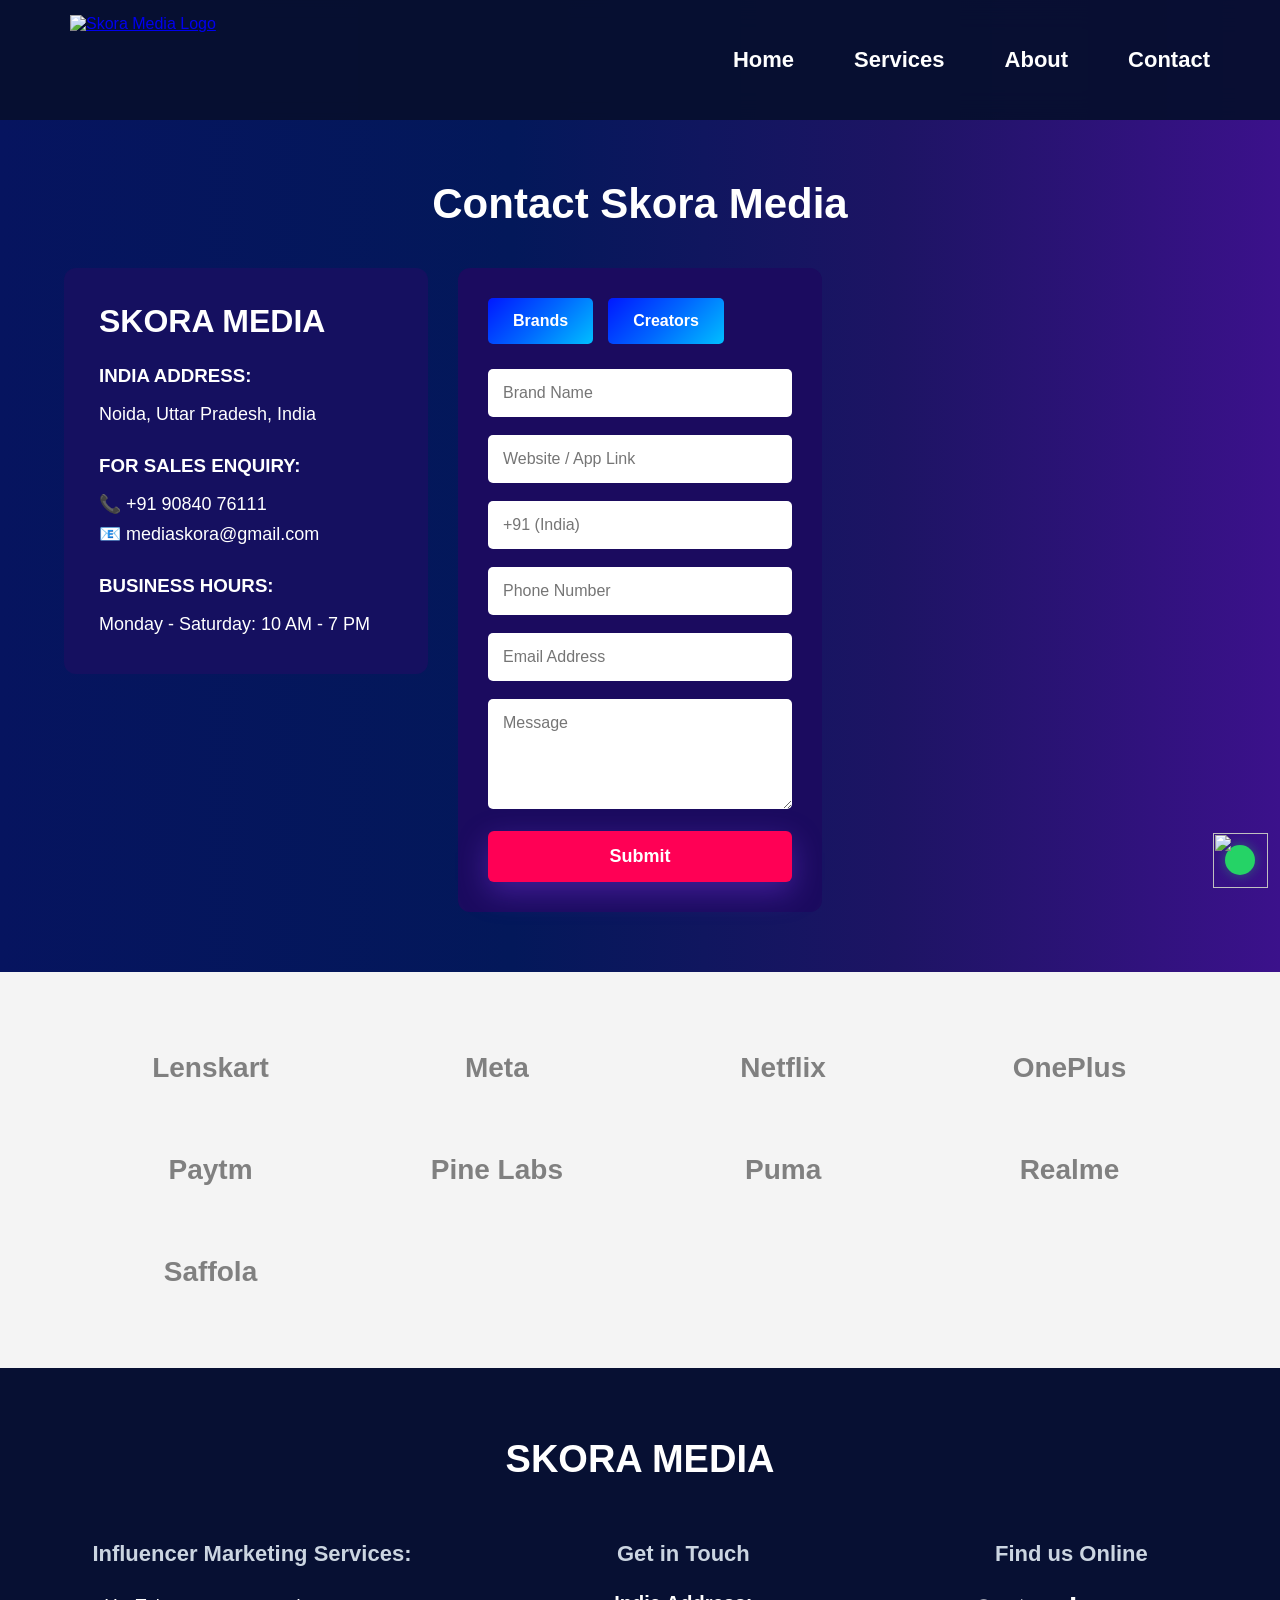
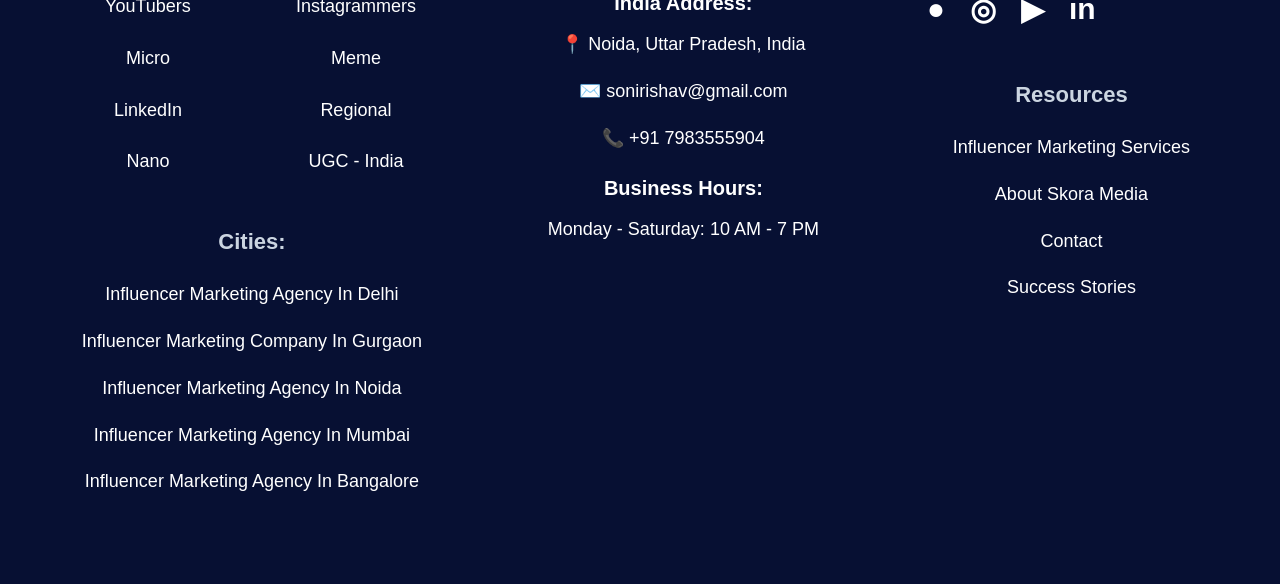
==== commit 2757ce18: "Update contact.html" ====
--- a/contact.html
+++ b/contact.html
@@ -3,14 +3,17 @@
 <head>
     <meta charset="UTF-8">
     <title>Contact Skora Media</title>
+    <meta name="viewport" content="width=device-width, initial-scale=1.0">
     <link rel="stylesheet" href="style.css">
 </head>
 <body>
 
 <nav>
     <div class="logo">
-        <img src="images/skora-logo.png" alt="Skora Media Logo">
-    </div>
+    <a href="index.html">
+        <img src="images/skoramedia.logo1.png" alt="Skora Media Logo">
+    </a>
+</div>
 
     <ul>
         <li><a href="index.html">Home</a></li>
@@ -32,8 +35,8 @@
             <p>Noida, Uttar Pradesh, India</p>
 
             <h3>FOR SALES ENQUIRY:</h3>
-            <p>📞 +91 7983555904</p>
-            <p>📧 sonirishav@gmail.com</p>
+            <p>📞 +91 90840 76111</p>
+            <p>📧 mediaskora@gmail.com</p>
 
             <h3>BUSINESS HOURS:</h3>
             <p>Monday - Saturday: 10 AM - 7 PM</p>
@@ -146,4 +149,4 @@
 </footer>
 
 </body>
-</html>+</html>
--- a/style.css
+++ b/style.css
@@ -31,16 +31,26 @@
     padding:0 70px;
     background: rgba(7,15,47,0.85);
     backdrop-filter: blur(15px);
-    border-bottom:1px solid rgba(255,255,255,0.08);
+    border-bottom:none;
     overflow: visible;
 }
 
 .logo img{
-    width: 280px;
-    height: auto;
-    display: block;
-}
-
+    width:300px;
+    height:auto;
+    display:block;
+    border:none !important;
+    box-shadow:none !important;
+    background:transparent !important;
+}
+
+.menu-toggle{
+    margin-left:auto;
+    font-size:28px;
+    color:white;
+    cursor:pointer;
+    display:none;
+}
 
 ul{
     display:flex;
@@ -342,17 +352,25 @@
 /* Mobile */
 @media(max-width:768px){
 
-    nav{
-        flex-direction:column;
-        gap:18px;
-        padding:20px;
-    }
-
-    ul{
-        flex-wrap:wrap;
-        justify-content:center;
-        gap:18px;
-    }
+nav{
+    flex-direction: row !important;
+    justify-content: space-between !important;
+    align-items: center !important;
+    gap: 0 !important;
+    padding: 8px 18px !important;
+}
+
+.logo img{
+    width: 140px !important;
+    height: auto !important;
+    margin: 0 !important;
+}
+
+ul{
+    flex-wrap:wrap;
+    justify-content:center;
+    gap:18px;
+}
 
     .hero{
         grid-template-columns:1fr;
@@ -480,7 +498,8 @@
 .process{
     padding:100px 80px;
     text-align:center;
-    background:#0b1437;
+    background-color: #07124a;
+    background: transparent !important;
 }
 
 .process h2{
@@ -810,6 +829,7 @@
 .card3{
   animation-delay: 1s;
 }
+
 
 @keyframes floatCard{
   0%{ transform: translateY(0); }
@@ -949,6 +969,7 @@
     nav ul{
         display: none;
     }
+    
 
     .hero{
         flex-direction: column;
@@ -1305,8 +1326,8 @@
   position: fixed;
   right: 25px;
   bottom: 25px;
-  width: 65px;
-  height: 65px;
+  width: 30px;
+  height: 30px;
   background: #25D366;
   border-radius: 50%;
   display: flex;
@@ -1419,8 +1440,8 @@
 }
 #topBtn{
     position: fixed;
-    bottom: 100px;
-    right: 8px;
+    bottom: 60px;
+    right: -15px;
     background: transparent; /* circle hata diya */
     border: none;
     color: #ffcc00; /* yellow arrow */
@@ -1863,7 +1884,10 @@
     }
 
     nav ul li a{
-        font-size: 16px !important;
+    font-size:16px !important;
+    color:#00bfff !important;
+    font-weight:700 !important;
+}
     }
 
     .services-mega-box{
@@ -1877,7 +1901,6 @@
         padding: 22px !important;
         gap: 18px !important;
     }
-}
 .services-mega-box{
     display: none !important;
     position: fixed !important;
@@ -2042,14 +2065,16 @@
 }
 .contact-page{
     padding:60px 5%;
-    background:#f4f4f4;
+   .contact-page{
+    background: linear-gradient(135deg,#020b52,#4a1ea3);
     min-height:100vh;
+}
 }
 
 .contact-page h1{
     text-align:center;
     font-size:42px;
-    color:#061132;
+     color:white;
     margin-bottom:40px;
 }
 
@@ -2096,7 +2121,7 @@
 }
 
 .tabs span{
-    background:#6d4bd8;
+   background: linear-gradient(135deg, #0018ff, #0066ff, #00bfff) !important;
     color:white;
     padding:14px 25px;
     border-radius:5px;
@@ -2637,4 +2662,774 @@
         #3b118b 100%
     ) !important;
 }
-
+/* ===== CONTACT US MOBILE VIEW LIKE GRYNOW ===== */
+@media (max-width: 768px){
+
+  body{
+    overflow-x: hidden;
+  }
+
+  header,
+  nav,
+  .navbar{
+    height: 80px !important;
+    padding: 12px 20px !important;
+    background: linear-gradient(135deg,#020b52,#2d146f);
+  }
+
+    
+  .logo img{
+    width: 165px !important;
+    height: auto !important;
+  }
+
+  .contact-section{
+    padding: 35px 12px !important;
+    background: #ffffff !important;
+  }
+
+  .contact-section h1,
+  .contact-section h2{
+    font-size: 30px !important;
+    text-align: center !important;
+    margin-bottom: 28px !important;
+    color: #06163f !important;
+  }
+
+  .contact-container,
+  .contact-wrapper{
+    width: 100% !important;
+    padding: 0 !important;
+    display: block !important;
+  }
+
+  .contact-form,
+  .form-box{
+    width: 100% !important;
+    background: linear-gradient(160deg, #20105c, #111f67) !important;
+    padding: 25px 20px !important;
+    border-radius: 8px !important;
+    margin-bottom: 26px !important;
+  }
+
+  .contact-form input,
+  .contact-form textarea,
+  .form-box input,
+  .form-box textarea{
+    width: 100% !important;
+    height: 45px !important;
+    margin-bottom: 18px !important;
+    border-radius: 5px !important;
+    font-size: 16px !important;
+  }
+
+  .contact-form textarea,
+  .form-box textarea{
+    height: 105px !important;
+  }
+
+  .contact-form button,
+  .form-box button{
+    width: 70% !important;
+    height: 55px !important;
+    border-radius: 35px !important;
+    margin-top: 12px !important;
+  }
+
+  .contact-info,
+  .address-box,
+  .office-box{
+    width: 100% !important;
+    background: linear-gradient(160deg, #20105c, #111f67) !important;
+    color: white !important;
+    padding: 25px 20px !important;
+    border-radius: 8px !important;
+    margin-bottom: 26px !important;
+  }
+
+  .contact-info h3,
+  .address-box h3,
+  .office-box h3{
+    font-size: 28px !important;
+    color: white !important;
+    margin-bottom: 20px !important;
+  }
+
+  .contact-info p,
+  .address-box p,
+  .office-box p{
+    font-size: 18px !important;
+    line-height: 1.7 !important;
+    color: white !important;
+  }
+
+  .map-box,
+  .contact-map,
+  iframe{ap
+    width: 100% !important;
+    height: 480px !important;
+    border-radius: 0 !important;
+    margin: 25px 0 !important;
+  }
+
+  .brand-logos,
+  .trusted-brands,
+  .clients-section{
+    padding: 45px 12px !important;
+    background: #ffffff !important;
+  }
+
+  footer{
+    background: #06143d !important;
+    padding: 45px 18px !important;
+  }
+
+  footer h3,
+  footer p,
+  footer a,
+  footer li{
+    color: white !important;
+    font-size: 17px !important;
+    line-height: 1.8 !important;
+  }
+
+  .whatsapp-btn,
+  .whatsapp-float{
+    right: 20px !important;
+    bottom: 70px !important;
+    width: 48px !important;
+    height: 48px !important;
+    z-index: 9999 !important;
+  }
+}
+@media (max-width: 768px){
+
+  .contact-content,
+  .contact-container,
+  .contact-wrapper{
+    display: flex !important;
+    flex-direction: column !important;
+    align-items: stretch !important;
+    gap: 25px !important;
+    width: 100% !important;
+  }
+
+  .contact-info,
+  .contact-form,
+  .contact-map{
+    width: 100% !important;
+    max-width: 100% !important;
+    margin: 0 !important;
+  }
+
+  .contact-info{
+    order: 2;
+  }
+
+  .contact-form{
+    order: 1;
+  }
+
+  .contact-map{
+    order: 3;
+  }
+
+  .contact-map iframe,
+  iframe{
+    width: 100% !important;
+    height: 430px !important;
+  }
+}
+@media (max-width: 768px){
+
+  .contact-box{
+    display: flex !important;
+    flex-direction: column !important;
+    width: 100% !important;
+    gap: 25px !important;
+    padding: 0 18px !important;
+  }
+
+  .info-box,
+  .form-box,
+  .map-box{
+    width: 100% !important;
+    max-width: 100% !important;
+    margin: 0 !important;
+  }
+
+  .form-box{
+    order: 1;
+  }
+
+  .info-box{
+    order: 2;
+  }
+
+  .map-box{
+    order: 3;
+    height: 430px !important;
+  }
+
+  .map-box iframe{
+    width: 100% !important;
+    height: 100% !important;
+  }
+}
+/* SAME BACKGROUND FOR ALL SERVICE PAGES */
+
+.social-hero,
+.influencer-hero,
+.pr-hero,
+.viral-hero{
+    background: linear-gradient(135deg,
+    #040a52 0%,
+    #1b0b6b 50%,
+    #4b22a8 100%) !important;
+}
+/* Trusted By Top Brands */
+.trusted-brands h2{
+    color:white !important;
+}
+/* Services card text white */
+
+.card p{
+    color: white !important;
+}
+
+.card h3{
+    color: #8b5cf6 !important;
+}
+/* Why Choose boxes fix */
+/* Why Choose final fix */
+.why-choose{
+    padding: 70px 0 !important;
+}
+
+.why-container{
+    display: flex !important;
+    justify-content: center !important;
+    align-items: stretch !important;
+    gap: 22px !important;
+    max-width: 1050px !important;
+    margin: 40px auto 0 !important;
+    padding: 0 20px !important;
+}
+
+.why-box{
+    width: 230px !important;
+    min-height: 180px !important;
+    padding: 28px 18px !important;
+    text-align: center !important;
+}
+
+.why-box h3{
+    color: #ffd600 !important;
+    font-size: 18px !important;
+}
+
+.why-box p{
+    color: #ffffff !important;
+    font-size: 15px !important;
+    line-height: 1.6 !important;
+}
+@media(max-width:768px){
+    .why-container{
+        flex-direction: column !important;
+    }
+
+    .why-box{
+        width: 100% !important;
+    }
+}
+/* Our Campaign Process Fix */
+
+.process-container{
+    display:flex !important;
+    justify-content:center !important;
+    gap:22px !important;
+    flex-wrap:wrap !important;
+    max-width:1100px !important;
+    margin:40px auto !important;
+}
+
+.process-step{
+    background:#16234d !important;
+    border:1px solid rgba(255,255,255,0.12) !important;
+    border-radius:20px !important;
+
+    width:230px !important;
+    min-height:180px !important;
+
+    padding:25px 20px !important;
+    text-align:center !important;
+
+    color:white !important;
+}
+
+.process-step h3{
+    color:#ffd600 !important;
+    margin:12px 0 !important;
+}
+
+.process-step p{
+    color:white !important;
+    line-height:1.6 !important;
+}
+
+.process-step span{
+    color:#00c6ff !important;
+    font-size:22px !important;
+    font-weight:700 !important;
+}
+/* Testimonials Fix */
+
+.testimonial-container{
+    display:flex !important;
+    justify-content:center !important;
+    gap:22px !important;
+    flex-wrap:wrap !important;
+    max-width:1100px !important;
+    margin:40px auto !important;
+}
+
+.testimonial-card{
+    background:#16234d !important;
+    border:1px solid rgba(255,255,255,0.12) !important;
+    border-radius:20px !important;
+
+    width:300px !important;
+    min-height:180px !important;
+
+    padding:25px !important;
+    text-align:center !important;
+
+    color:white !important;
+}
+
+.testimonial-card p{
+    color:white !important;
+    line-height:1.7 !important;
+}
+
+.testimonial-card h3{
+    color:#ffd600 !important;
+    margin-top:15px !important;
+}
+
+.testimonial-card span{
+    font-size:18px !important;
+}
+/* FAQ Section Fix */
+
+.faq,
+.faq-section{
+    background:#04124a !important;
+    padding:80px 20px !important;
+}
+
+.faq-container{
+    max-width:1000px !important;
+    margin:auto !important;
+}
+
+.faq-item{
+    background: #070F2F;
+    border:1px solid rgba(32, 79, 235, 0.12) !important;
+    border-radius:20px !important;
+    padding:25px !important;
+    margin-bottom:20px !important;
+}
+
+.faq-item h3{
+    color:#ffd600 !important;
+}
+
+.faq-item p{
+    color:white !important;
+}
+.success-stories::before,
+.faq::before{
+    content:"";
+    position:absolute;
+    width:500px;
+    height:500px;
+    background:rgba(108,92,231,0.15);
+    filter:blur(120px);
+    top:50%;
+    left:50%;
+    transform:translate(-50%,-50%);
+    pointer-events:none;
+}
+/* Premium Blue Consultation Section */
+
+.contact-section{
+    background: radial-gradient(
+        circle at center,
+        #2b1b8f 0%,
+        #10206d 35%,
+        #071554 70%,
+        #030d3d 100%
+    ) !important;
+
+    padding: 100px 8%;
+}
+
+.contact-container{
+    display:flex;
+    align-items:center;
+    justify-content:space-between;
+    gap:60px;
+}
+
+.contact-text h2{
+    color:#fff;
+    font-size:60px;
+    font-weight:700;
+}
+
+.contact-text p{
+    color:#d8d8d8;
+    font-size:20px;
+}
+
+.contact-form{
+    background:rgba(20,30,80,0.85);
+    border:1px solid rgba(255,255,255,0.1);
+    border-radius:25px;
+    padding:35px;
+    width:600px;
+    box-shadow:0 0 40px rgba(119,92,255,0.2);
+}
+
+.contact-form input,
+.contact-form textarea{
+    width:100%;
+    background:rgba(255,255,255,0.05);
+    border:none;
+    border-radius:15px;
+    padding:18px;
+    margin-bottom:18px;
+    color:white;
+}
+
+.contact-form textarea{
+    height:160px;
+}
+
+.contact-form input::placeholder,
+.contact-form textarea::placeholder{
+    color:#cfcfcf;
+}
+.contact-form button{
+    width:100%;
+    padding:18px;
+    border:none;
+    border-radius:12px;
+    background:linear-gradient(90deg,#7b5cff,#5d5cff,#00c6ff);
+    color:white;
+    font-size:18px;
+    font-weight:700;
+    cursor:pointer;
+}
+/* FORCE WHITE TEXT - Social Media Page */
+body h1,
+body h2,
+body .service-hero h1,
+body .service-hero h2,
+body .service-hero p,
+body .services-hero h1,
+body .services-hero h2,
+body .services-hero p {
+    color: white !important;
+}
+
+body h1 span,
+body h2 span {
+    color: white !important;
+}
+.expect-item{
+    color: white !important;
+    font-weight: 600;
+}
+.section-title{
+    color: white !important;
+}
+@media (max-width: 768px) {
+  nav ul {
+    display: none !important;
+  }
+}
+/* MOBILE HEADER & LOGO FIX */
+@media (max-width: 768px) {
+
+    header {
+        padding: 10px 15px !important;
+    }
+
+    .navbar {
+        min-height: 70px !important;
+        height: auto !important;
+        padding: 10px 15px !important;
+    }
+
+    .logo,
+    .navbar-brand {
+        display: flex !important;
+        align-items: center !important;
+        justify-content: center !important;
+    }
+
+    .logo img,
+    .navbar-brand img {
+        width: 180px !important;
+        max-width: 180px !important;
+        height: auto !important;
+        display: block !important;
+        margin: 0 auto !important;
+    }
+}
+/* Process Section Mobile Center Fix */
+@media (max-width: 768px) {
+
+    .process-container {
+        display: flex !important;
+        flex-direction: column !important;
+        align-items: center !important;
+        justify-content: center !important;
+        width: 100% !important;
+    }
+
+    .process-step {
+        width: 85% !important;
+        max-width: 320px !important;
+        margin: 15px auto !important;
+        text-align: center !important;
+    }
+
+    .process h2 {
+        text-align: center !important;
+    }
+}
+/* Mobile Logo Position Fix */
+@media (max-width: 768px) {
+
+    header,
+    .navbar {
+        padding-top: 0 !important;
+        padding-bottom: 0 !important;
+        min-height: 60px !important;
+    }
+
+    .logo,
+    .navbar-brand {
+        margin-top: -8px !important;
+        padding-top: 0 !important;
+    }
+
+    .logo img,
+    .navbar-brand img {
+        display: block !important;
+        margin: 0 auto !important;
+        width: 170px !important;
+        height: auto !important;
+    }
+}
+/* Mobile Fix - Separate Top Button from WhatsApp */
+@media (max-width: 768px) {
+    #topBtn {
+        position: fixed !important;
+        right: 5px !important;
+        bottom: 105px !important;
+        z-index: 999 !important;
+    }
+}
+/* Mobile WhatsApp Button Size Fix */
+@media (max-width: 768px) {
+
+    .whatsapp-btn {
+        width: 45px !important;
+        height: 45px !important;
+        padding: 0 !important;
+    }
+
+    .whatsapp-btn img {
+        width: 24px !important;
+        height: 24px !important;
+        max-width: 24px !important;
+        max-height: 24px !important;
+    }
+}
+@media (max-width: 768px) {
+    #topBtn {
+        width: 40px !important;
+        height: 40px !important;
+        line-height: 40px !important;
+        font-size: 16px !important;
+        right: -8px !important;
+        bottom: 105px !important;
+    }
+}@media (max-width: 768px) {
+    #topBtn {
+        width: 70px !important;
+        height: 70px !important;
+        font-size: 24px !important;
+        right: 20px !important;
+        bottom: 105px !important;
+    }
+}
+/* What Our Clients Say Center Fix */
+.testimonials-container,
+.testimonial-container,
+.clients-container {
+    display: flex !important;
+    justify-content: center !important;
+    align-items: center !important;
+    flex-wrap: wrap !important;
+}
+
+.testimonial-card,
+.client-card,
+.testimonial {
+    margin: 15px auto !important;
+    text-align: center !important;
+}
+/* What Client Says Section Center Fix */
+.testimonial-section,
+.client-section,
+.clients-section,
+.testimonials {
+    width: 100% !important;
+    display: flex !important;
+    justify-content: center !important;
+    align-items: center !important;
+    flex-direction: column !important;
+}
+
+.testimonial-container,
+.clients-container,
+.testimonial-wrapper {
+    width: 100% !important;
+    display: flex !important;
+    justify-content: center !important;
+    flex-wrap: wrap !important;
+}
+.menu-toggle{
+    display:none;
+    font-size:32px;
+    cursor:pointer;
+    color:white;
+}
+
+@media (max-width:768px){
+
+    .menu-toggle{
+        display:block;
+    }
+
+    .nav-links{
+        display:none !important;
+        flex-direction:column;
+        position:absolute;
+        top:80px;
+        right:20px;
+        background:#0b1033;
+        width:220px;
+        padding:20px;
+        border-radius:10px;
+        z-index:9999;
+    }
+
+    .nav-links.active{
+        display:flex !important;
+    }
+}
+/* ===== FINAL MOBILE HEADER FIX ===== */
+@media (max-width:768px){
+
+    nav{
+        display:flex !important;
+        flex-direction:row !important;
+        justify-content:space-between !important;
+        align-items:center !important;
+        padding:12px 18px !important;
+        height:80px !important;
+    }
+
+    .logo{
+        display:flex !important;
+        align-items:center !important;
+    }
+
+    .logo img{
+        width:170px !important;
+        height:auto !important;
+        margin:0 !important;
+    }
+
+    .menu-toggle{
+        display:block !important;
+        position:static !important;
+        margin:0 !important;
+        font-size:34px !important;
+        color:#fff !important;
+        cursor:pointer;
+    }
+
+    .nav-links{
+        display:none !important;
+    }
+
+    .nav-links.active{
+        display:flex !important;
+        position:absolute;
+        top:80px;
+        left:0;
+        width:100%;
+        flex-direction:column;
+        background:#08133d;
+        padding:20px;
+    }
+}
+/* ===== Sticky Header ===== */
+
+nav{
+    position: fixed !important;
+    top: 0;
+    left: 0;
+    width: 100%;
+    z-index: 9999;
+    background: rgba(7,15,47,0.95) !important;
+    backdrop-filter: blur(15px);
+    transition: all .3s ease;
+}
+
+body{
+    padding-top: 120px;
+}
+/* Sticky Header Only */
+
+nav{
+    position: fixed;
+    top: 0;
+    left: 0;
+    width: 100%;
+    z-index: 9999;
+}
+
+body{
+    padding-top:120px;
+}
+
+@media (max-width:768px){
+    body{
+        padding-top:80px;
+    }
+}
+.influencer-section,
+.case-study-section,
+.faq-section,
+.campaign-results {
+    opacity: 1;
+    transform: none;
+}
